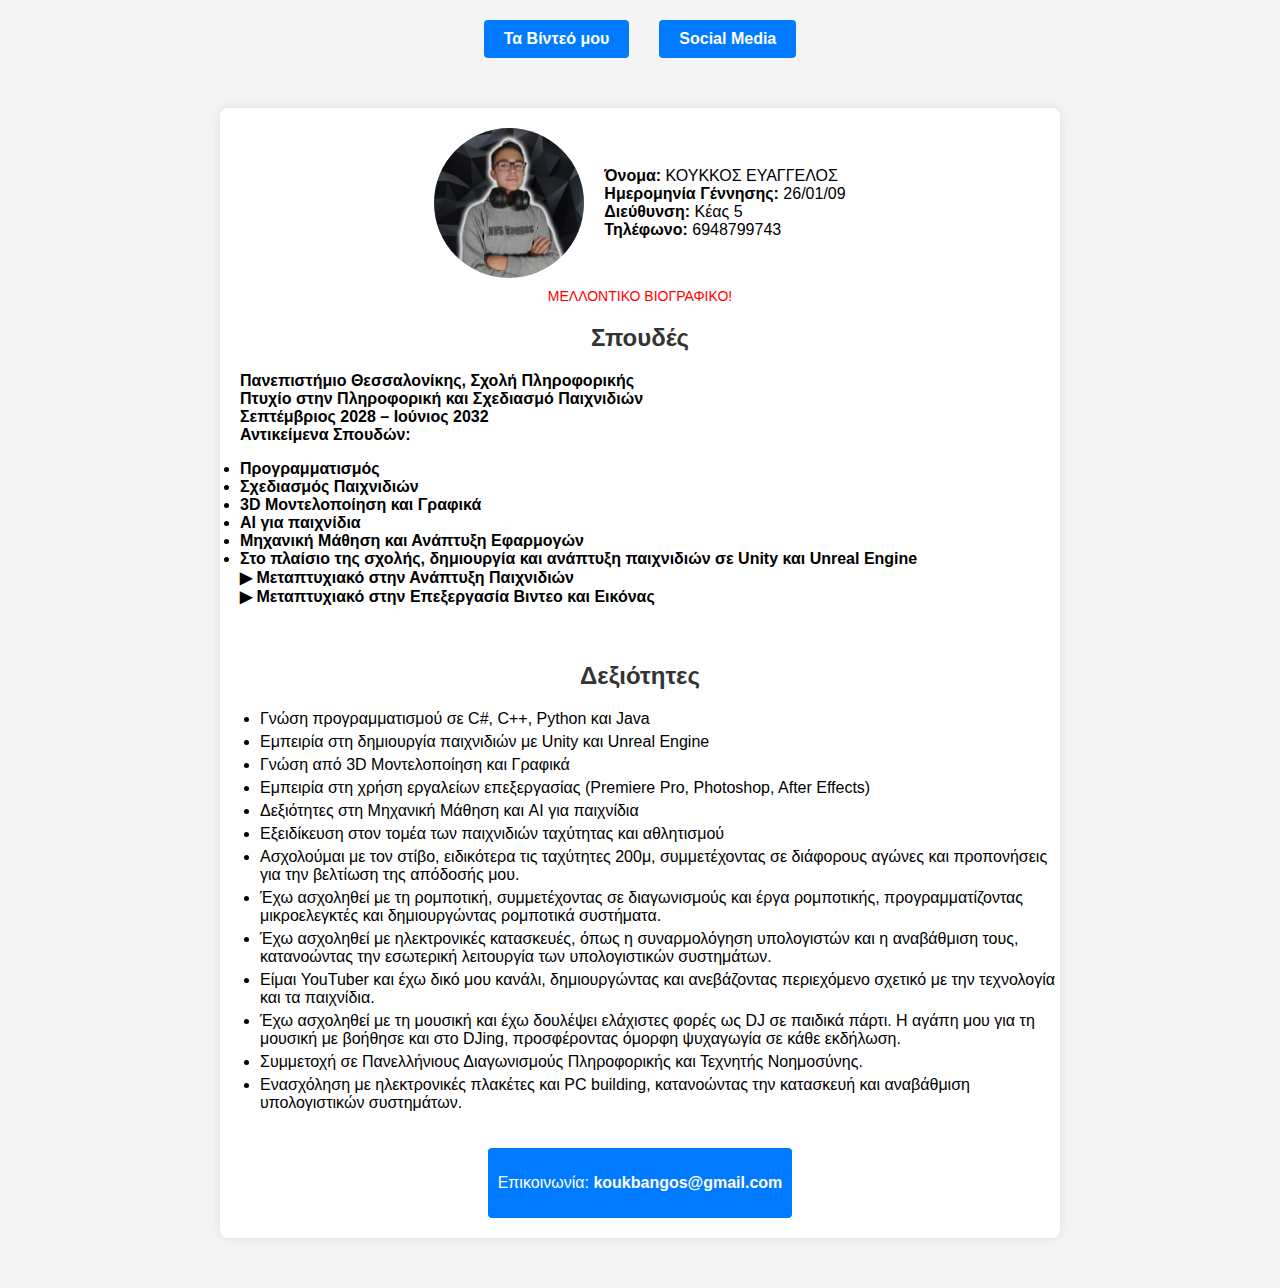
==== index.html @ 496deac1 "Add files via upload" ====
<!DOCTYPE html>
<html lang="el">
<head>
    <meta charset="UTF-8">
    <meta name="viewport" content="width=device-width, initial-scale=1.0">
    <title>Βιογραφικό</title>
    <link rel="stylesheet" href="StyleSheetM.css">
</head>
<body>
    <div class="top-buttons">
        <a href="youtube.html" class="btn">Τα Βίντεό μου</a>
        <a href="social.html" class="btn">Social Media</a>
    </div>

    <div class="container">
        <div class="profile-container">
            <div class="profile">
                <img src="Photo.png" alt="Φωτογραφία Προφίλ">
            </div>
            <div>
                <p>
                    <strong>Όνομα:</strong> ΚΟΥΚΚΟΣ ΕΥΑΓΓΕΛΟΣ<BR>
                    <strong>Ημερομηνία Γέννησης:</strong> 26/01/09<BR>
                    <strong>Διεύθυνση:</strong> Κέας 5<BR>
                    <strong>Τηλέφωνο:</strong> 6948799743<BR>
                </p>
            </div>
        </div>

        <div class="section">
        <div class="future-bio">ΜΕΛΛΟΝΤΙΚΟ ΒΙΟΓΡΑΦΙΚΟ!</div>
            <h2>Σπουδές</h2>
            <p><strong>
                Πανεπιστήμιο Θεσσαλονίκης, Σχολή Πληροφορικής<BR>
                Πτυχίο στην Πληροφορική και Σχεδιασμό Παιχνιδιών<BR>
                Σεπτέμβριος 2028 – Ιούνιος 2032<BR>
                
                Αντικείμενα Σπουδών:<BR>
                <li> Προγραμματισμός</li>
                <li> Σχεδιασμός Παιχνιδιών </li>
                <li> 3D Μοντελοποίηση και Γραφικά </li>
                <li> AI για παιχνίδια </li>
                <li> Μηχανική Μάθηση και Ανάπτυξη Εφαρμογών </li>
                <li> Στο πλαίσιο της σχολής, δημιουργία και ανάπτυξη παιχνιδιών σε Unity και Unreal Engine </li>
                &#9654  Μεταπτυχιακό στην Ανάπτυξη Παιχνιδιών<BR>
                &#9654  Μεταπτυχιακό στην Επεξεργασία Βιντεο και Εικόνας<BR>
    
            </strong></p>
        </div>

        <div class="section">
            <h2>Δεξιότητες</h2>
            <ul>
                <li>Γνώση προγραμματισμού σε C#, C++, Python και Java</li>
                <li>Εμπειρία στη δημιουργία παιχνιδιών με Unity και Unreal Engine</li>
                <li>Γνώση από 3D Μοντελοποίηση και Γραφικά</li>
                <li>Εμπειρία στη χρήση εργαλείων επεξεργασίας (Premiere Pro, Photoshop, After Effects)</li>
                <li>Δεξιότητες στη Μηχανική Μάθηση και AI για παιχνίδια</li>
                <li>Εξειδίκευση στον τομέα των παιχνιδιών ταχύτητας και αθλητισμού</li>
                <li>Ασχολούμαι με τον στίβο, ειδικότερα τις ταχύτητες 200μ, συμμετέχοντας σε διάφορους αγώνες και προπονήσεις για την βελτίωση της απόδοσής μου.</li>
                <li>Έχω ασχοληθεί με τη ρομποτική, συμμετέχοντας σε διαγωνισμούς και έργα ρομποτικής, προγραμματίζοντας μικροελεγκτές και δημιουργώντας ρομποτικά συστήματα.</li>
                <li>Έχω ασχοληθεί με ηλεκτρονικές κατασκευές, όπως η συναρμολόγηση υπολογιστών και η αναβάθμιση τους, κατανοώντας την εσωτερική λειτουργία των υπολογιστικών συστημάτων.</li>
                <li>Είμαι YouTuber και έχω δικό μου κανάλι, δημιουργώντας και ανεβάζοντας περιεχόμενο σχετικό με την τεχνολογία και τα παιχνίδια.</li>
                <li>Έχω ασχοληθεί με τη μουσική και έχω δουλέψει ελάχιστες φορές ως DJ σε παιδικά πάρτι. Η αγάπη μου για τη μουσική με βοήθησε και στο DJing, προσφέροντας όμορφη ψυχαγωγία σε κάθε εκδήλωση.</li>
                <li>Συμμετοχή σε Πανελλήνιους Διαγωνισμούς Πληροφορικής και Τεχνητής Νοημοσύνης.</li>
                <li>Ενασχόληση με ηλεκτρονικές πλακέτες και PC building, κατανοώντας την κατασκευή και αναβάθμιση υπολογιστικών συστημάτων.</li>
            </ul>
        </div>

        <div class="contact">
            <p>Επικοινωνία: <a href="mailto:koukbangos@gmail.com">koukbangos@gmail.com</a></p>
        </div>
    </div>
</body>
</html>
---- StyleSheetM.css ----
﻿body {
    font-family: Arial, sans-serif;
    background-color: #f4f4f4;
    margin: 0;
    padding: 0;
}

.top-buttons {
    display: flex;
    justify-content: center;
    margin-top: 20px;
    margin-bottom: 30px;
}

.btn {
    background-color: #007BFF;
    color: white;
    padding: 10px 20px;
    margin: 0 15px;
    text-decoration: none;
    font-weight: bold;
    border-radius: 4px;
    transition: background-color 0.3s ease;
}

.btn:hover {
    background-color: #0056b3;
}

.container {
    max-width: 800px;
    background: white;
    padding: 20px;
    margin: 50px auto;
    box-shadow: 0 0 10px rgba(0, 0, 0, 0.1);
    border-radius: 8px;
    display: flex;
    flex-direction: column;
    align-items: center;
}

.profile-container {
    display: flex;
    align-items: center;
    margin-bottom: 20px;
}

/* Φράση ΜΕΛΛΟΝΤΙΚΟ ΒΙΟΓΡΑΦΙΚΟ πάνω από την εικόνα */
.future-bio {
    color: red;
    font-size: 14px;
    text-align: center;
    text-transform: uppercase;
    margin-bottom: 10px;
    margin-top: -10px; /* Κάνουμε το περιθώριο πιο μικρό για να το φέρουμε πιο κοντά στην εικόνα */
}

.profile {
    width: 150px;
    height: 150px;
    border-radius: 50%;
    overflow: hidden;
    margin-right: 20px;
}

.profile img {
    width: 100%;
    height: 100%;
    object-fit: cover;
}

h1, h2 {
    color: #333;
    text-align: center;
}

p, ul {
    text-align: left;
    width: 100%;
}

ul {
    padding-left: 20px;
}

ul li {
    margin: 5px 0;
}

.section {
    width: 100%;
    margin-bottom: 20px;
}

.contact {
    background: #007BFF;
    color: white;
    padding: 10px;
    text-align: center;
    border-radius: 4px;
}

.contact a {
    color: white;
    text-decoration: none;
    font-weight: bold;
}

.back-button {
    position: absolute;
    top: 20px;
    left: 20px;
    z-index: 10;
}

.back-link {
    background-color: #007BFF;
    color: white;
    padding: 10px 20px;
    text-decoration: none;
    border-radius: 4px;
    font-weight: bold;
    display: inline-block;
    transition: background-color 0.3s ease;
}

.back-link:hover {
    background-color: #0056b3;
}
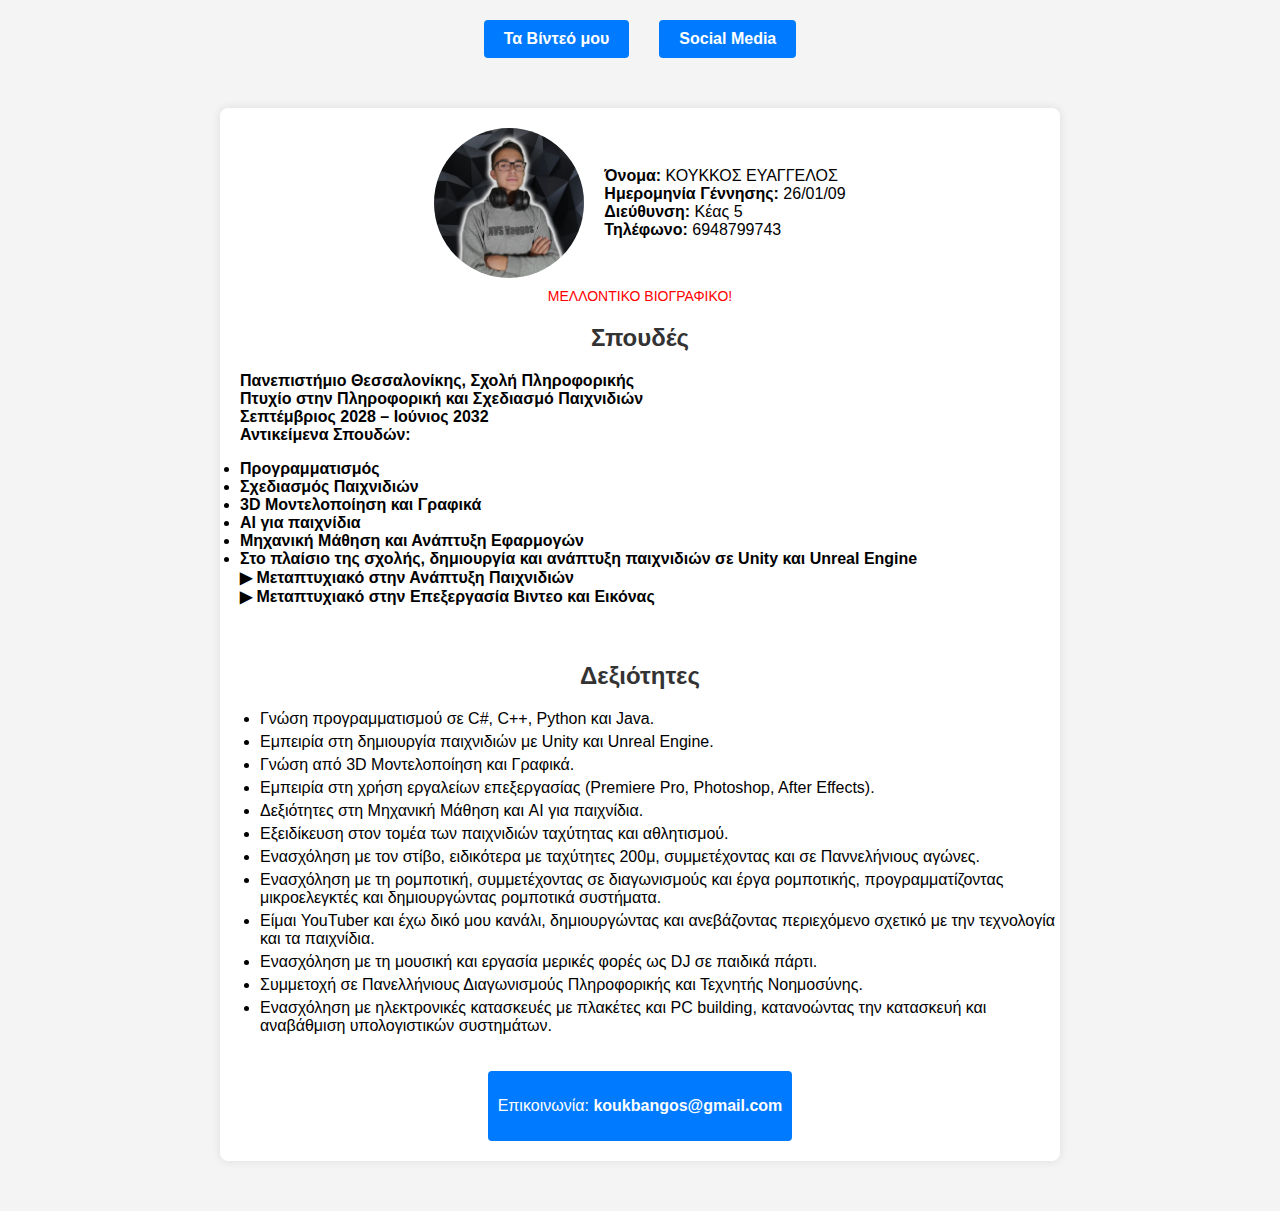
==== commit 91795846: "Update index.html" ====
--- a/index.html
+++ b/index.html
@@ -51,19 +51,18 @@
         <div class="section">
             <h2>Δεξιότητες</h2>
             <ul>
-                <li>Γνώση προγραμματισμού σε C#, C++, Python και Java</li>
-                <li>Εμπειρία στη δημιουργία παιχνιδιών με Unity και Unreal Engine</li>
-                <li>Γνώση από 3D Μοντελοποίηση και Γραφικά</li>
-                <li>Εμπειρία στη χρήση εργαλείων επεξεργασίας (Premiere Pro, Photoshop, After Effects)</li>
-                <li>Δεξιότητες στη Μηχανική Μάθηση και AI για παιχνίδια</li>
-                <li>Εξειδίκευση στον τομέα των παιχνιδιών ταχύτητας και αθλητισμού</li>
-                <li>Ασχολούμαι με τον στίβο, ειδικότερα τις ταχύτητες 200μ, συμμετέχοντας σε διάφορους αγώνες και προπονήσεις για την βελτίωση της απόδοσής μου.</li>
-                <li>Έχω ασχοληθεί με τη ρομποτική, συμμετέχοντας σε διαγωνισμούς και έργα ρομποτικής, προγραμματίζοντας μικροελεγκτές και δημιουργώντας ρομποτικά συστήματα.</li>
-                <li>Έχω ασχοληθεί με ηλεκτρονικές κατασκευές, όπως η συναρμολόγηση υπολογιστών και η αναβάθμιση τους, κατανοώντας την εσωτερική λειτουργία των υπολογιστικών συστημάτων.</li>
+                <li>Γνώση προγραμματισμού σε C#, C++, Python και Java.</li>
+                <li>Εμπειρία στη δημιουργία παιχνιδιών με Unity και Unreal Engine.</li>
+                <li>Γνώση από 3D Μοντελοποίηση και Γραφικά.</li>
+                <li>Εμπειρία στη χρήση εργαλείων επεξεργασίας (Premiere Pro, Photoshop, After Effects).</li>
+                <li>Δεξιότητες στη Μηχανική Μάθηση και AI για παιχνίδια.</li>
+                <li>Εξειδίκευση στον τομέα των παιχνιδιών ταχύτητας και αθλητισμού.</li>
+                <li>Ενασχόληση με τον στίβο, ειδικότερα με ταχύτητες 200μ, συμμετέχοντας και σε Παννελήνιους αγώνες.</li>
+                <li>Ενασχόληση με τη ρομποτική, συμμετέχοντας σε διαγωνισμούς και έργα ρομποτικής, προγραμματίζοντας μικροελεγκτές και δημιουργώντας ρομποτικά συστήματα.</li>
                 <li>Είμαι YouTuber και έχω δικό μου κανάλι, δημιουργώντας και ανεβάζοντας περιεχόμενο σχετικό με την τεχνολογία και τα παιχνίδια.</li>
-                <li>Έχω ασχοληθεί με τη μουσική και έχω δουλέψει ελάχιστες φορές ως DJ σε παιδικά πάρτι. Η αγάπη μου για τη μουσική με βοήθησε και στο DJing, προσφέροντας όμορφη ψυχαγωγία σε κάθε εκδήλωση.</li>
+                <li>Ενασχόληση με τη μουσική και εργασία μερικές φορές ως DJ σε παιδικά πάρτι.</li>
                 <li>Συμμετοχή σε Πανελλήνιους Διαγωνισμούς Πληροφορικής και Τεχνητής Νοημοσύνης.</li>
-                <li>Ενασχόληση με ηλεκτρονικές πλακέτες και PC building, κατανοώντας την κατασκευή και αναβάθμιση υπολογιστικών συστημάτων.</li>
+                <li>Ενασχόληση με ηλεκτρονικές κατασκευές με πλακέτες και PC building, κατανοώντας την κατασκευή και αναβάθμιση υπολογιστικών συστημάτων.</li>
             </ul>
         </div>
 
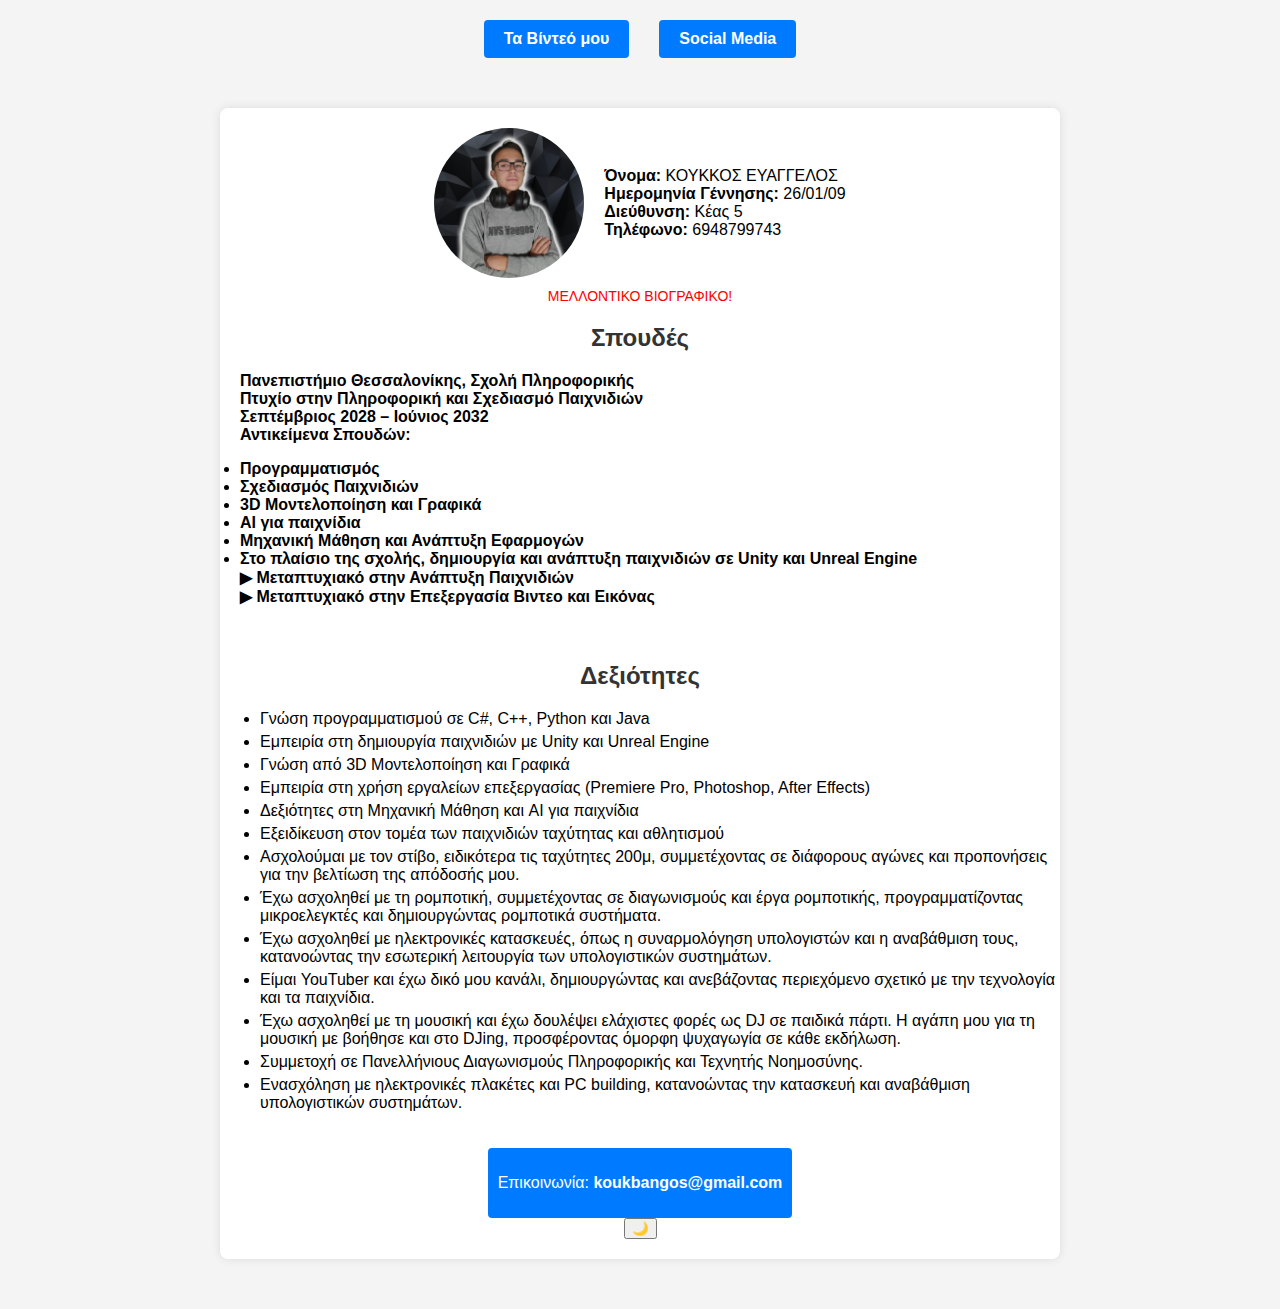
==== commit d09454cc: "index.html" ====
--- a/index.html
+++ b/index.html
@@ -29,7 +29,7 @@
 
         <div class="section">
         <div class="future-bio">ΜΕΛΛΟΝΤΙΚΟ ΒΙΟΓΡΑΦΙΚΟ!</div>
-            <h2>Σπουδές</h2>
+            <h2 class="title">Σπουδές</h2>
             <p><strong>
                 Πανεπιστήμιο Θεσσαλονίκης, Σχολή Πληροφορικής<BR>
                 Πτυχίο στην Πληροφορική και Σχεδιασμό Παιχνιδιών<BR>
@@ -49,26 +49,52 @@
         </div>
 
         <div class="section">
-            <h2>Δεξιότητες</h2>
+            <h2 class="title">Δεξιότητες</h2>
             <ul>
-                <li>Γνώση προγραμματισμού σε C#, C++, Python και Java.</li>
-                <li>Εμπειρία στη δημιουργία παιχνιδιών με Unity και Unreal Engine.</li>
-                <li>Γνώση από 3D Μοντελοποίηση και Γραφικά.</li>
-                <li>Εμπειρία στη χρήση εργαλείων επεξεργασίας (Premiere Pro, Photoshop, After Effects).</li>
-                <li>Δεξιότητες στη Μηχανική Μάθηση και AI για παιχνίδια.</li>
-                <li>Εξειδίκευση στον τομέα των παιχνιδιών ταχύτητας και αθλητισμού.</li>
-                <li>Ενασχόληση με τον στίβο, ειδικότερα με ταχύτητες 200μ, συμμετέχοντας και σε Παννελήνιους αγώνες.</li>
-                <li>Ενασχόληση με τη ρομποτική, συμμετέχοντας σε διαγωνισμούς και έργα ρομποτικής, προγραμματίζοντας μικροελεγκτές και δημιουργώντας ρομποτικά συστήματα.</li>
+                <li>Γνώση προγραμματισμού σε C#, C++, Python και Java</li>
+                <li>Εμπειρία στη δημιουργία παιχνιδιών με Unity και Unreal Engine</li>
+                <li>Γνώση από 3D Μοντελοποίηση και Γραφικά</li>
+                <li>Εμπειρία στη χρήση εργαλείων επεξεργασίας (Premiere Pro, Photoshop, After Effects)</li>
+                <li>Δεξιότητες στη Μηχανική Μάθηση και AI για παιχνίδια</li>
+                <li>Εξειδίκευση στον τομέα των παιχνιδιών ταχύτητας και αθλητισμού</li>
+                <li>Ασχολούμαι με τον στίβο, ειδικότερα τις ταχύτητες 200μ, συμμετέχοντας σε διάφορους αγώνες και προπονήσεις για την βελτίωση της απόδοσής μου.</li>
+                <li>Έχω ασχοληθεί με τη ρομποτική, συμμετέχοντας σε διαγωνισμούς και έργα ρομποτικής, προγραμματίζοντας μικροελεγκτές και δημιουργώντας ρομποτικά συστήματα.</li>
+                <li>Έχω ασχοληθεί με ηλεκτρονικές κατασκευές, όπως η συναρμολόγηση υπολογιστών και η αναβάθμιση τους, κατανοώντας την εσωτερική λειτουργία των υπολογιστικών συστημάτων.</li>
                 <li>Είμαι YouTuber και έχω δικό μου κανάλι, δημιουργώντας και ανεβάζοντας περιεχόμενο σχετικό με την τεχνολογία και τα παιχνίδια.</li>
-                <li>Ενασχόληση με τη μουσική και εργασία μερικές φορές ως DJ σε παιδικά πάρτι.</li>
+                <li>Έχω ασχοληθεί με τη μουσική και έχω δουλέψει ελάχιστες φορές ως DJ σε παιδικά πάρτι. Η αγάπη μου για τη μουσική με βοήθησε και στο DJing, προσφέροντας όμορφη ψυχαγωγία σε κάθε εκδήλωση.</li>
                 <li>Συμμετοχή σε Πανελλήνιους Διαγωνισμούς Πληροφορικής και Τεχνητής Νοημοσύνης.</li>
-                <li>Ενασχόληση με ηλεκτρονικές κατασκευές με πλακέτες και PC building, κατανοώντας την κατασκευή και αναβάθμιση υπολογιστικών συστημάτων.</li>
+                <li>Ενασχόληση με ηλεκτρονικές πλακέτες και PC building, κατανοώντας την κατασκευή και αναβάθμιση υπολογιστικών συστημάτων.</li>
             </ul>
         </div>
 
         <div class="contact">
             <p>Επικοινωνία: <a href="mailto:koukbangos@gmail.com">koukbangos@gmail.com</a></p>
         </div>
+        <button id="darkModeToggle" class="mode-toggle">
+        🌙
+    </button>
+
+  <script>
+    const darkModeToggle = document.getElementById('darkModeToggle');
+    let isDarkMode = localStorage.getItem('darkMode') === 'true'; // Διαβάζουμε από το localStorage αν το σκοτεινό θέμα είναι ενεργοποιημένο
+
+    // Αν το σκοτεινό θέμα είναι ενεργοποιημένο, εφαρμόζουμε το σκοτεινό θέμα
+    if (isDarkMode) {
+        document.body.classList.add('dark-mode');
+        darkModeToggle.innerHTML = '☀️';
+    }
+
+    darkModeToggle.addEventListener('click', () => {
+        // Εναλλάσσουμε το σκοτεινό θέμα
+        document.body.classList.toggle('dark-mode');
+        isDarkMode = !isDarkMode;
+        darkModeToggle.innerHTML = isDarkMode ? '☀️' : '🌙';
+
+        // Αποθηκεύουμε την προτίμηση του χρήστη στο localStorage
+        localStorage.setItem('darkMode', isDarkMode);
+    });
+</script>
+
     </div>
 </body>
 </html>
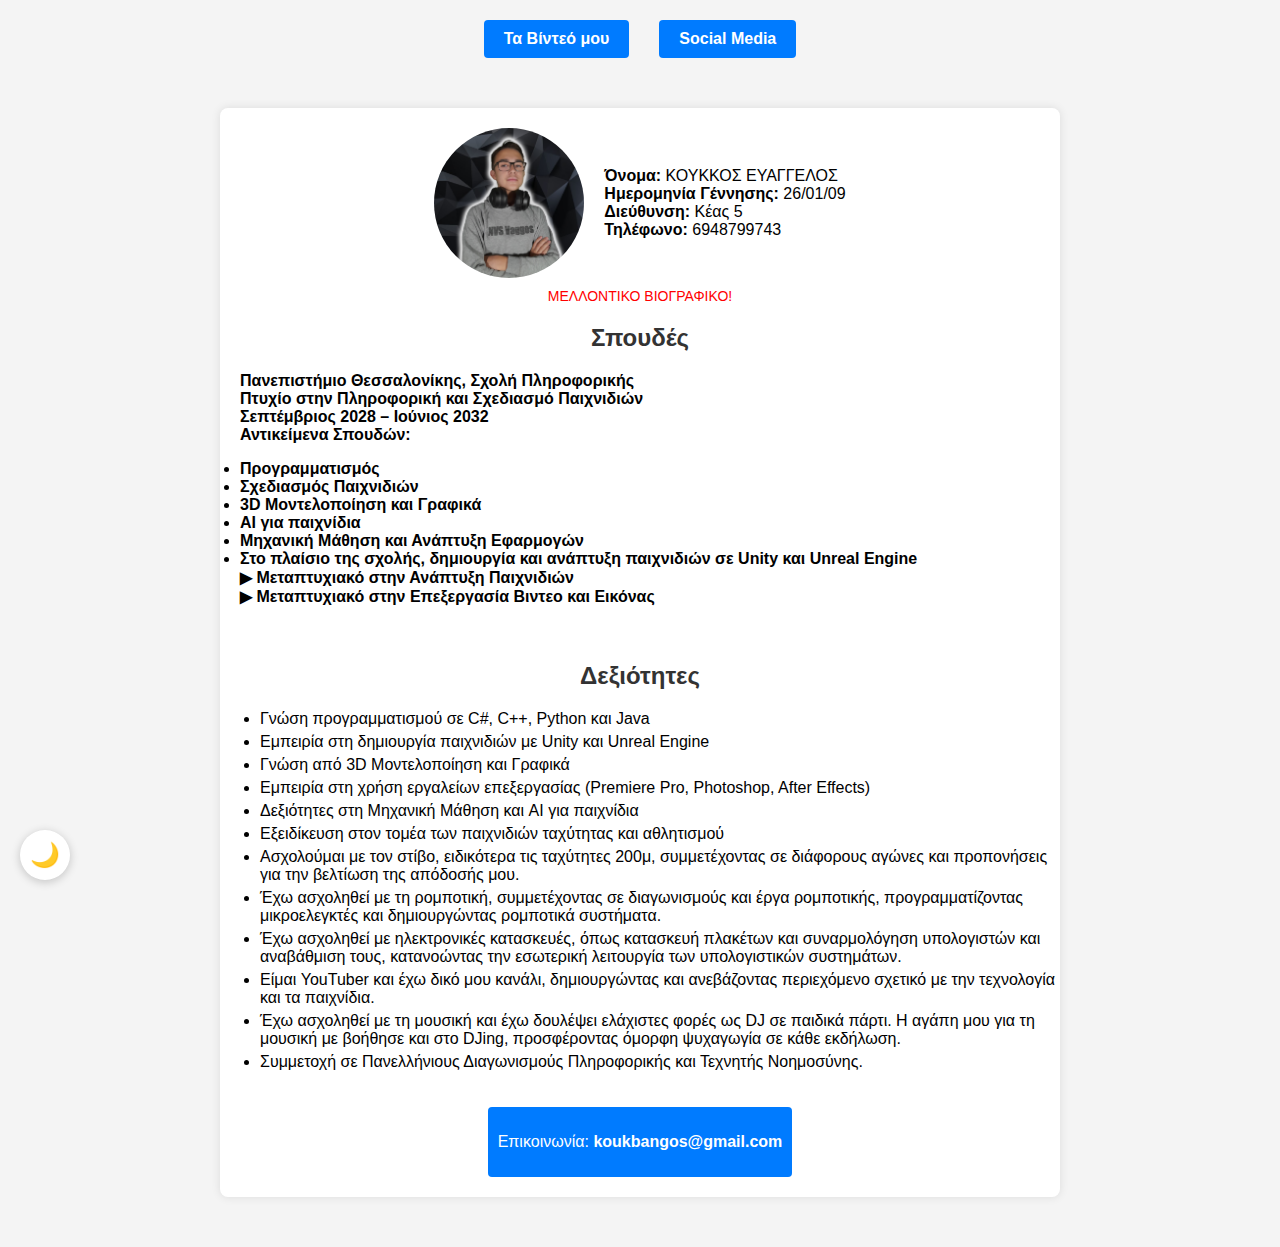
==== commit 61d6a269: "index.html" ====
--- a/index.html
+++ b/index.html
@@ -59,11 +59,10 @@
                 <li>Εξειδίκευση στον τομέα των παιχνιδιών ταχύτητας και αθλητισμού</li>
                 <li>Ασχολούμαι με τον στίβο, ειδικότερα τις ταχύτητες 200μ, συμμετέχοντας σε διάφορους αγώνες και προπονήσεις για την βελτίωση της απόδοσής μου.</li>
                 <li>Έχω ασχοληθεί με τη ρομποτική, συμμετέχοντας σε διαγωνισμούς και έργα ρομποτικής, προγραμματίζοντας μικροελεγκτές και δημιουργώντας ρομποτικά συστήματα.</li>
-                <li>Έχω ασχοληθεί με ηλεκτρονικές κατασκευές, όπως η συναρμολόγηση υπολογιστών και η αναβάθμιση τους, κατανοώντας την εσωτερική λειτουργία των υπολογιστικών συστημάτων.</li>
+                <li>Έχω ασχοληθεί με ηλεκτρονικές κατασκευές, όπως κατασκευή πλακέτων και συναρμολόγηση υπολογιστών και αναβάθμιση τους, κατανοώντας την εσωτερική λειτουργία των υπολογιστικών συστημάτων.</li>
                 <li>Είμαι YouTuber και έχω δικό μου κανάλι, δημιουργώντας και ανεβάζοντας περιεχόμενο σχετικό με την τεχνολογία και τα παιχνίδια.</li>
                 <li>Έχω ασχοληθεί με τη μουσική και έχω δουλέψει ελάχιστες φορές ως DJ σε παιδικά πάρτι. Η αγάπη μου για τη μουσική με βοήθησε και στο DJing, προσφέροντας όμορφη ψυχαγωγία σε κάθε εκδήλωση.</li>
                 <li>Συμμετοχή σε Πανελλήνιους Διαγωνισμούς Πληροφορικής και Τεχνητής Νοημοσύνης.</li>
-                <li>Ενασχόληση με ηλεκτρονικές πλακέτες και PC building, κατανοώντας την κατασκευή και αναβάθμιση υπολογιστικών συστημάτων.</li>
             </ul>
         </div>
 
--- a/StyleSheetM.css
+++ b/StyleSheetM.css
@@ -1,8 +1,57 @@
-﻿body {
+body {
     font-family: Arial, sans-serif;
     background-color: #f4f4f4;
     margin: 0;
     padding: 0;
+}
+.dark-mode {
+    background-color: #121212;
+    color: #ffffff;
+}
+
+.dark-mode .container {
+    background: #1e1e1e;
+    box-shadow: 0 0 10px rgba(255, 255, 255, 0.1);
+}
+
+.dark-mode .btn {
+    background-color: #ff9800;
+    color: #121212;
+}
+
+.dark-mode .contact {
+    background: #ff9800;
+    color: #121212;
+}
+.dark-mode h2.title {
+    color: #ffffff;
+    font-weight: bold;
+}
+
+/* Floating button styles */
+.mode-toggle {
+    position: fixed;
+    bottom: 20px;
+    left: 20px;
+    background-color: #fff;
+    color: #121212;
+    border: none;
+    border-radius: 50%;
+    width: 50px;
+    height: 50px;
+    font-size: 24px;
+    box-shadow: 0 2px 10px rgba(0, 0, 0, 0.2);
+    cursor: pointer;
+    transition: background-color 0.3s ease;
+}
+
+.mode-toggle:hover {
+    background-color: #ffeb3b;
+}
+
+.dark-mode .mode-toggle {
+    background-color: #333;
+    color: #ffeb3b;
 }
 
 .top-buttons {
@@ -26,6 +75,21 @@
 .btn:hover {
     background-color: #0056b3;
 }
+.back-link {
+    background-color: #007BFF; /* Αρχικό μπλε χρώμα */
+    color: white;
+    padding: 10px 20px;
+    text-decoration: none;
+    border-radius: 4px;
+    font-weight: bold;
+    display: inline-block;
+    transition: background-color 0.3s ease; /* Εφέ αλλαγής χρώματος */
+}
+
+.back-link:hover {
+    background-color: #0056b3; /* Χρώμα όταν ο χρήστης περνάει το ποντίκι πάνω του */
+}
+
 
 .container {
     max-width: 800px;
